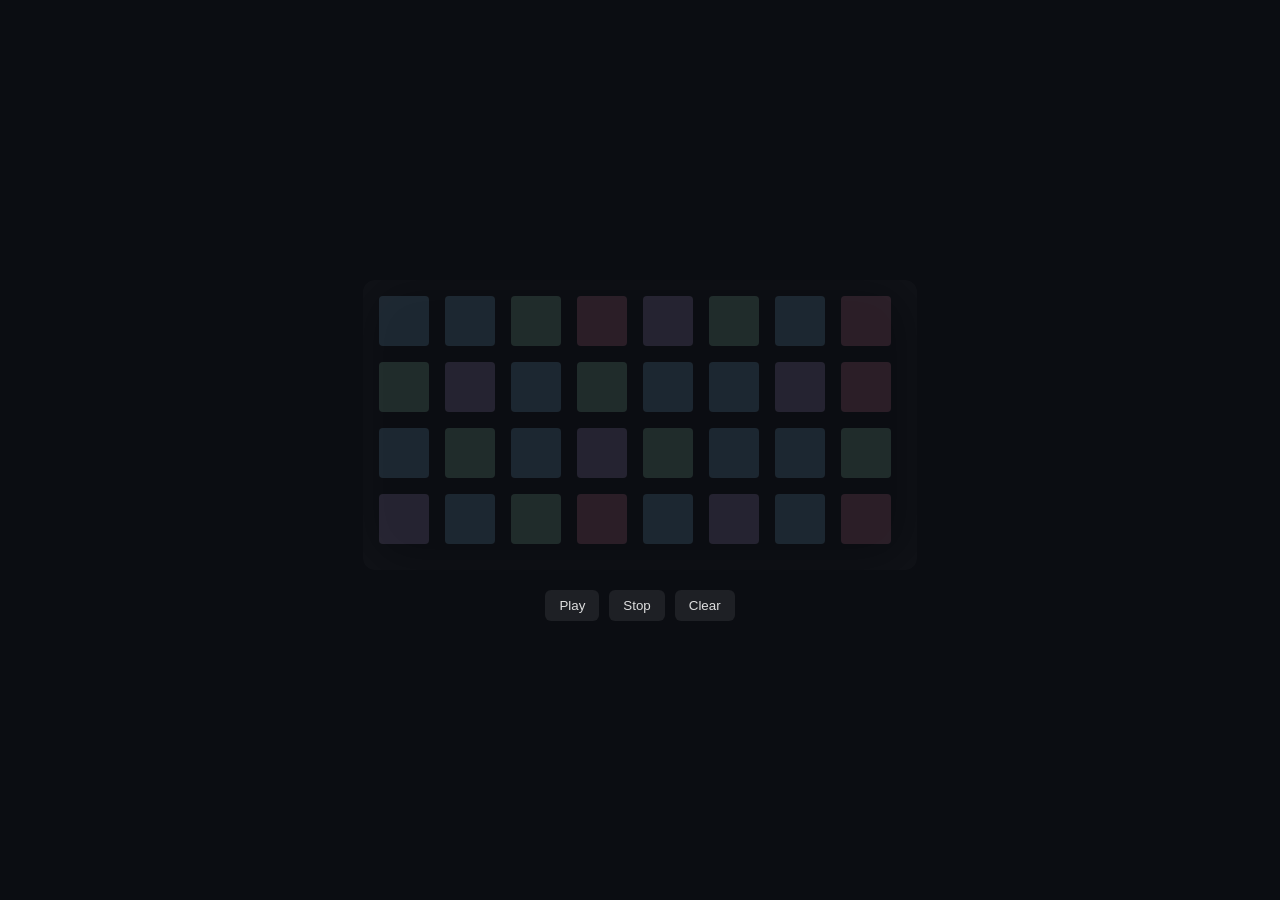
==== interaction/index.html @ 506607d1 "commit" ====
<!DOCTYPE html>
<html lang="en">
<head>
	<meta charset="UTF-8">
	<meta name="viewport" content="width=device-width, initial-scale=1.0">
	<title>Small Sites; Big Stories | Interaction</title>
	<link rel="stylesheet" href="interaction.css">
</head>
<body>
<div class="sequencer">
  <div class="grid" id="grid"></div>
  <div class="buttons">
    <button id="playBtn">Play</button>
    <button id="stopBtn">Stop</button>
    <button id="clearBtn">Clear</button>
  </div>
</div>
	<script src="interaction.js"></script>
</body>
</html>
---- interaction/interaction.css ----
:root {
  --bg: #0b0d12;

  --tile-off: rgba(255, 255, 255, 0.06);

  --neon-blue: rgba(140, 210, 255, 0.7);
  --neon-pink: rgba(255, 140, 180, 0.7);
  --neon-green: rgba(170, 255, 210, 0.7);
  --neon-purple: rgba(210, 180, 255, 0.7);

  --text: rgba(255,255,255,0.85);
}

body {
  margin: 0;
  background: var(--bg);
  font-family: sans-serif;
  color: var(--text);

  display: flex;
  justify-content: center;
  align-items: center;
  height: 100vh;
}

.sequencer {
  display: flex;
  flex-direction: column;
  align-items: center;
  gap: 20px;
}

.grid {
  display: grid;
  grid-template-columns: repeat(8, 60px);
  grid-template-rows: repeat(4, 60px);
  gap: 6px;
  padding: 16px;
  border-radius: 12px;
  box-shadow: inset 0 0 60px rgba(255,255,255,0.03);
}

.tile {
	width: 50px;
 	height: 50px;
	background: var(--neon-blue);
	opacity: 0.18;
  	border-radius: 4px;
  	cursor: pointer;
  	transition:
    	opacity 0.12s ease,
    	transform 0.08s ease,
    	box-shadow 0.15s ease;
	mix-blend-mode: screen;
}

.tile:nth-child(4n) { background: var(--neon-pink); }
.tile:nth-child(3n) { background: var(--neon-green); }
.tile:nth-child(5n) { background: var(--neon-purple); }

.tile.active {
    opacity: 0.95;
  	transform: scale(1.05);
  	box-shadow:
    	0 0 6px currentColor,
    	0 0 12px currentColor,
}

.tile.playing {
	opacity: 1;
	transform: scale(1.12);

	box-shadow:
    	0 0 8px currentColor,
    	0 0 16px currentColor,
    	0 0 24px color-mix(in srgb, currentColor 60%, transparent);
}

.tile:hover {
  opacity: 0.4;
}


.buttons {
	display: flex;
	gap: 10px;
	justify-content: center;
}

button {
  background: rgba(255,255,255,0.08);
  color: var(--text);

  border: none;
  padding: 8px 14px;
  border-radius: 6px;

  cursor: pointer;
  transition: 0.15s;
}

button:hover {
  background: rgba(255,255,255,0.18);
}
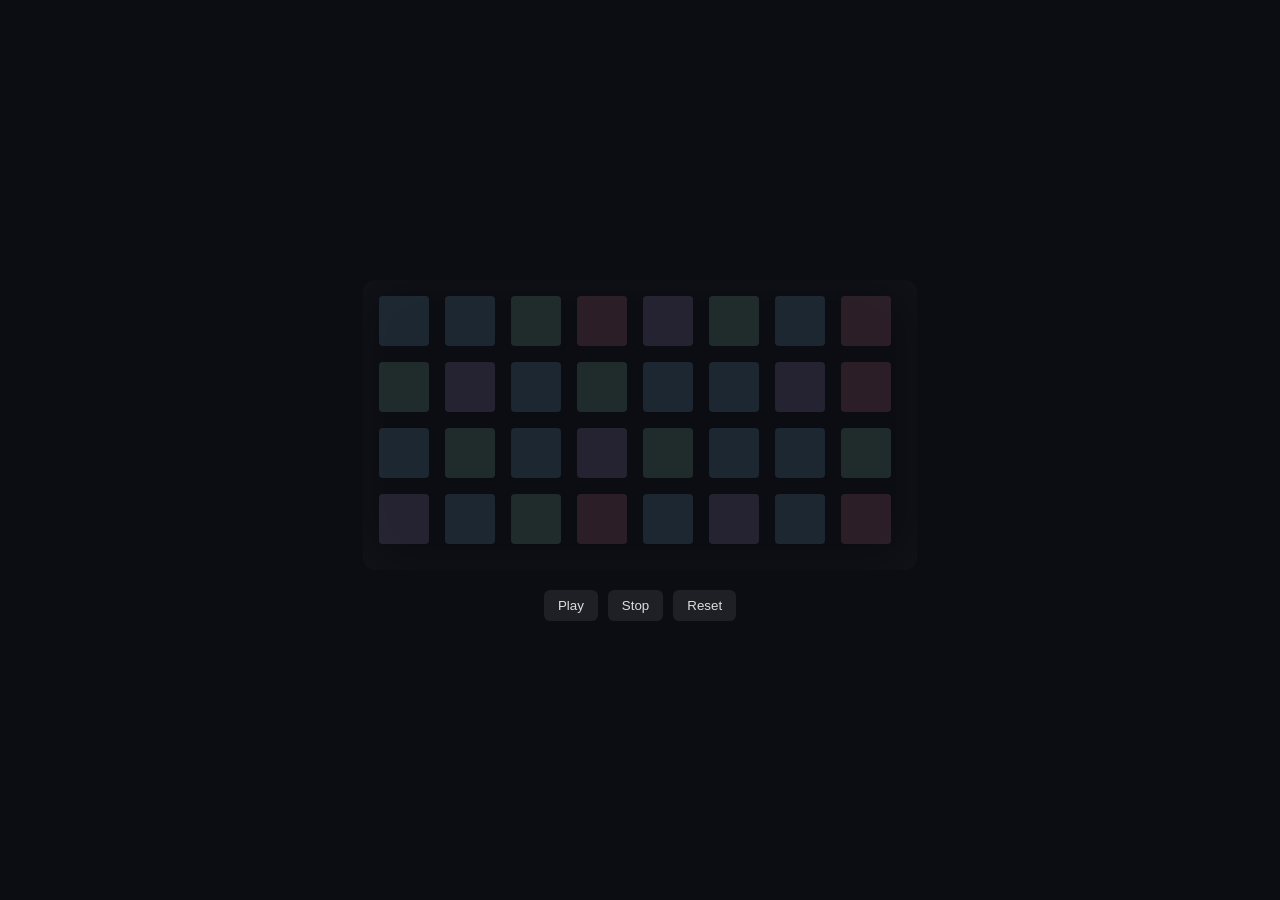
==== commit 2fecf7e2: "commit" ====
--- a/interaction/index.html
+++ b/interaction/index.html
@@ -12,7 +12,7 @@
   <div class="buttons">
     <button id="playBtn">Play</button>
     <button id="stopBtn">Stop</button>
-    <button id="clearBtn">Clear</button>
+    <button id="clearBtn">Reset</button>
   </div>
 </div>
 	<script src="interaction.js"></script>
